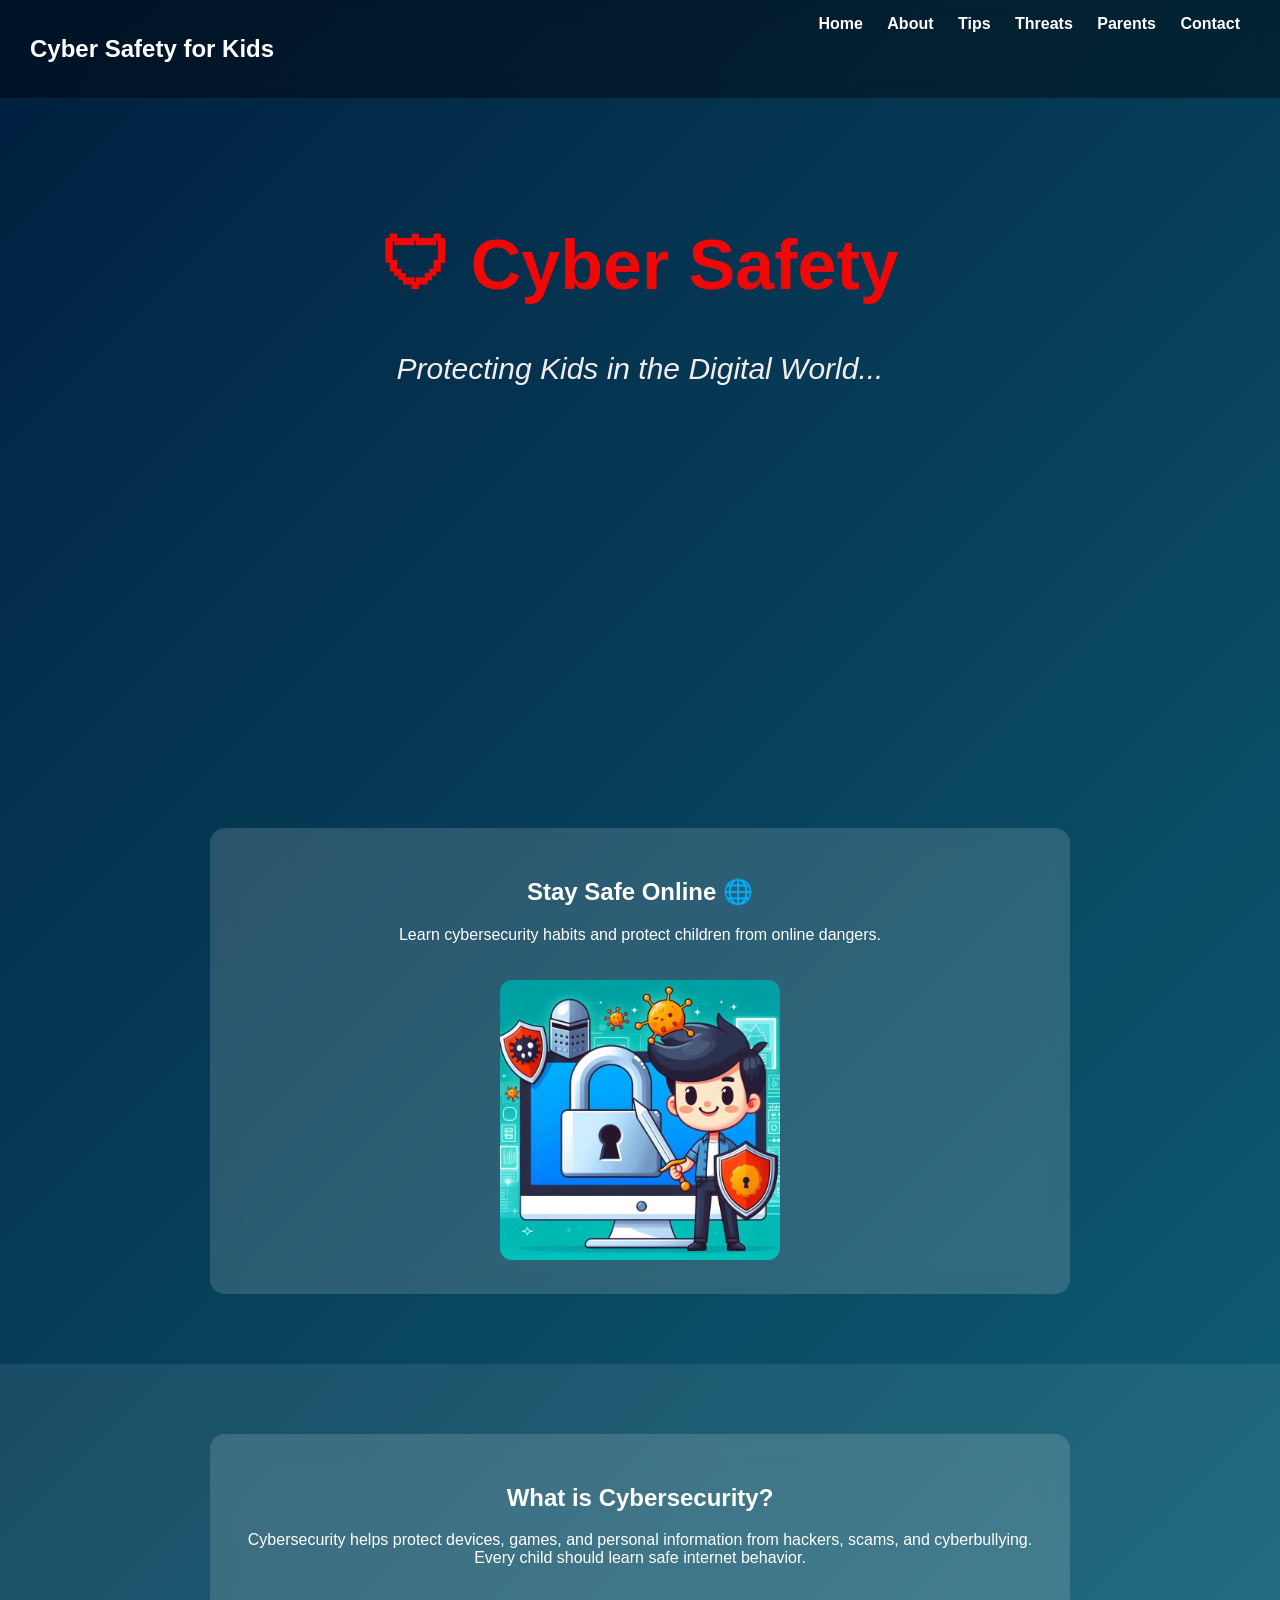
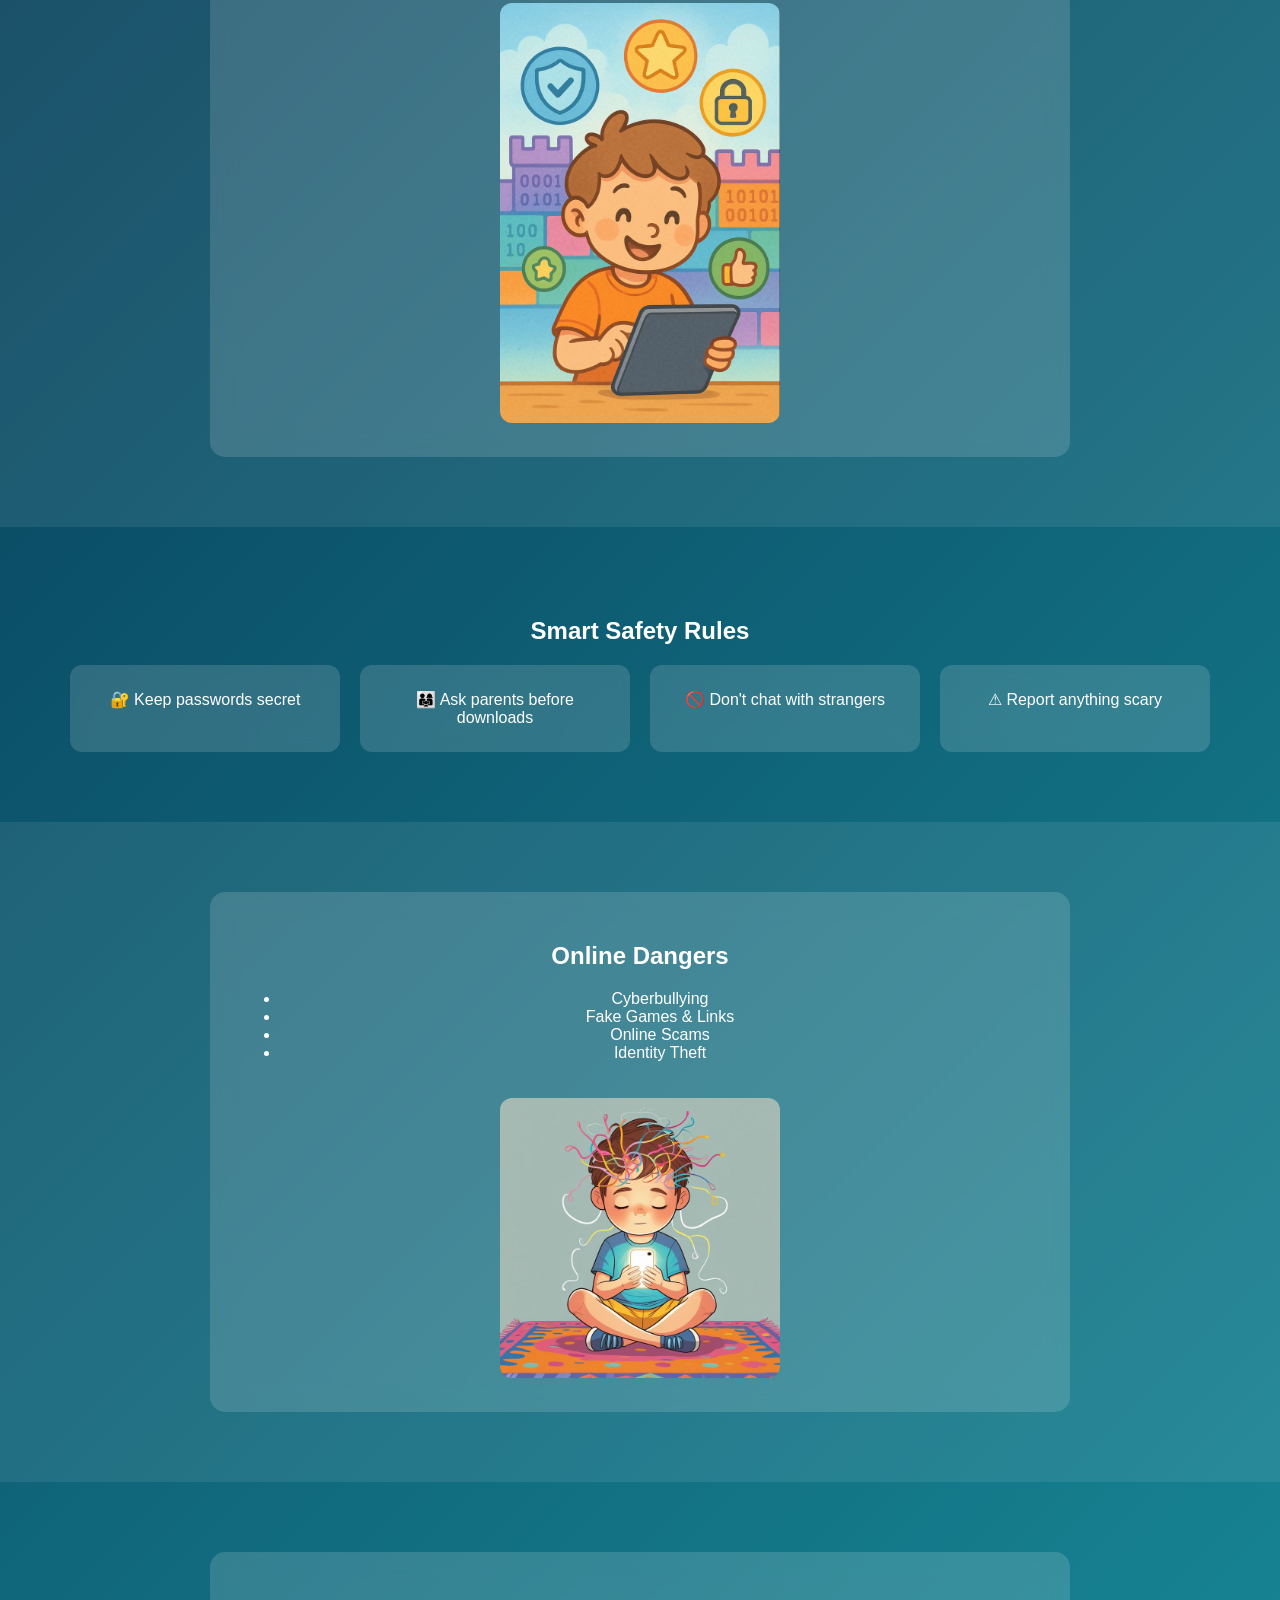
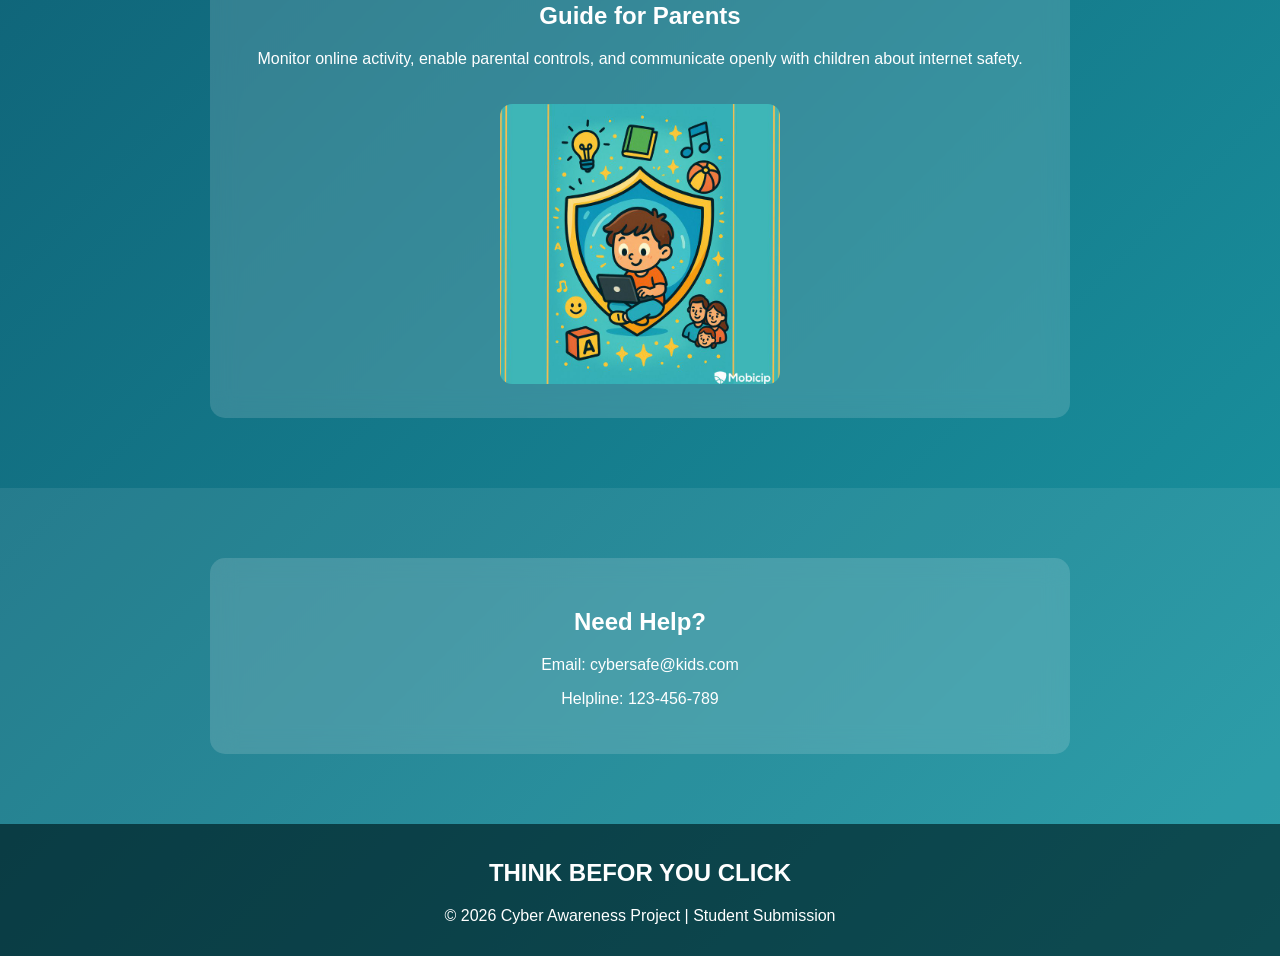
==== index.html @ 1bf78d29 "Rename cyber.html to index.html" ====
<!DOCTYPE html>
<html lang="en">
<head>
<meta charset="UTF-8">
<meta name="viewport" content="width=device-width, initial-scale=1.0">
<title>Cyber Safety for Children</title>
<link rel="stylesheet" href="cyber.css">
</head>

<body>
    <header>
    <h2>Cyber Safety for Kids</h2>
    <nav>
        <a href="#home">Home</a>
        <a href="#about">About</a>
        <a href="#tips">Tips</a>
        <a href="#threats">Threats</a>
        <a href="#parents">Parents</a>
        <a href="#contact">Contact</a>
    </nav>
</header>

<!-- ===== INTRO SCREEN ===== -->
<div class="intro">
    <h1 class="logo">🛡 Cyber Safety</h1>
    <p class="typing">Protecting Kids in the Digital World...</p>
</div>

<!-- ===== NAVBAR ===== -->


<!-- ===== HOME ===== -->
<section id="home" class="section">
    <div class="glass">
        <h1>Stay Safe Online 🌐</h1>
        <p>Learn cybersecurity habits and protect children from online dangers.</p>

        <!-- ADD HERO IMAGE HERE -->
        <img src="protect.jpeg" alt="Kids Cyber Safety">
    </div>
</section>

<!-- ===== ABOUT ===== -->
<section id="about" class="section light">
    <div class="glass">
        <h2>What is Cybersecurity?</h2>
        <p>
            Cybersecurity helps protect devices, games, and personal information
            from hackers, scams, and cyberbullying. Every child should learn
            safe internet behavior.
        </p>

        <!-- ADD EDUCATION IMAGE -->
        <img src="learning.jpeg">
    </div>
</section>

<!-- ===== SAFETY TIPS ===== -->
<section id="tips" class="section">
<h2>Smart Safety Rules</h2>

<div class="card-container">
    <div class="card">🔐 Keep passwords secret</div>
    <div class="card">👨‍👩‍👧 Ask parents before downloads</div>
    <div class="card">🚫 Don't chat with strangers</div>
    <div class="card">⚠ Report anything scary</div>
</div>

</section>

<!-- ===== THREATS ===== -->
<section id="threats" class="section light">
<div class="glass">
<h2>Online Dangers</h2>
<ul>
<li>Cyberbullying</li>
<li>Fake Games & Links</li>
<li>Online Scams</li>
<li>Identity Theft</li>
</ul>

<!-- ADD THREAT IMAGE -->
<img src="threatining.jpeg">
</div>
</section>

<!-- ===== PARENTS GUIDE ===== -->
<section id="parents" class="section">
<div class="glass">
<h2>Guide for Parents</h2>
<p>
Monitor online activity, enable parental controls,
and communicate openly with children about internet safety.
</p>


<!-- ADD SAFE IMAGE -->
<img src="safe.jpeg">
</div>
</section>

<!-- ===== CONTACT ===== -->
<section id="contact" class="section light">
<div class="glass">
<h2>Need Help?</h2>
<p>Email: cybersafe@kids.com</p>
<p>Helpline: 123-456-789</p>
</div>
</section>



<footer>
    <h2>THINK BEFOR YOU CLICK</h2>
<p>© 2026 Cyber Awareness Project | Student Submission</p>
</footer>

</body>
</html>
---- cyber.css ----
/* ===== BODY BACKGROUND ANIMATION ===== */
body{
    margin:0;
    font-family:Arial, Helvetica, sans-serif;
    color:white;
    background:linear-gradient(-45deg,#001f3f,#0077ff,#24c0c5,#001f3f);
    background-size:400% 400%;
    animation:bgMove 10s infinite alternate;
    scroll-behavior:smooth;
}

@keyframes bgMove{
    0%{background-position:0% 50%;}
    100%{background-position:100% 50%;}
}

/* ===== INTRO ===== */
.intro{
    text-align:center;
    padding:80px 20px;
    color: #f00808;
    height: 500px;
}



.logo{
    font-size:70px;
    animation:glow 2s infinite alternate;
}

@keyframes glow{
    from{ text-shadow:0 0 10px #00c6ff;}
    to{ text-shadow:0 0 25px #ffffff;}
}

/* ===== TYPING EFFECT ===== */
.typing{
   
    position:relative;
    animation: moveLR 6s linear infinite alternate;
    font-size: 30px;
    font-style: italic;
    color: #f2ecec;
}
    


    @keyframes moveLR{
    
        from{ left: -400px; }
     to{ left:400px; }
}


/* ===== HEADER ===== */
header{
    background:rgba(0,0,0,0.4);
    display:flex;
    justify-content:space-between;
    padding:15px 30px;
    position:sticky;
    top:0;
    backdrop-filter:blur(10px);
}

nav a{
    color:white;
    margin:10px;
    text-decoration:none;
    font-weight:bold;
    transition:0.3s;
}

nav a:hover{
    color:#00ffd5;
}

/* ===== SECTIONS ===== */
.section{
    padding:70px 20px;
    text-align:center;
}

.light{
    background:rgba(255,255,255,0.08);
}

/* ===== GLASS EFFECT ===== */
.glass{
    background:rgba(255,255,255,0.15);
    padding:30px;
    border-radius:15px;
    backdrop-filter:blur(12px);
    max-width:800px;
    margin:auto;
    
}

/* ===== IMAGES ===== */
img{
    width:280px;
    border-radius:12px;
    margin-top:20px;
    transition:0.5s;
}

img:hover{
    transform:scale(1.1) rotate(2deg);
}

/* ===== CARDS ===== */
.card-container{
    display:flex;
    flex-wrap:wrap;
    justify-content:center;
    gap:20px;
}

.card{
    background:rgba(255,255,255,0.15);
    padding:25px;
    width:220px;
    border-radius:12px;
    transition:0.4s;
    backdrop-filter:blur(8px);
}

.card:hover{
    transform:translateY(-12px) scale(1.05);
    background:#00c6ff;
}

/* ===== FOOTER ===== */
footer{
    text-align:center;
    padding:15px;
    background:rgba(0,0,0,0.5);
}
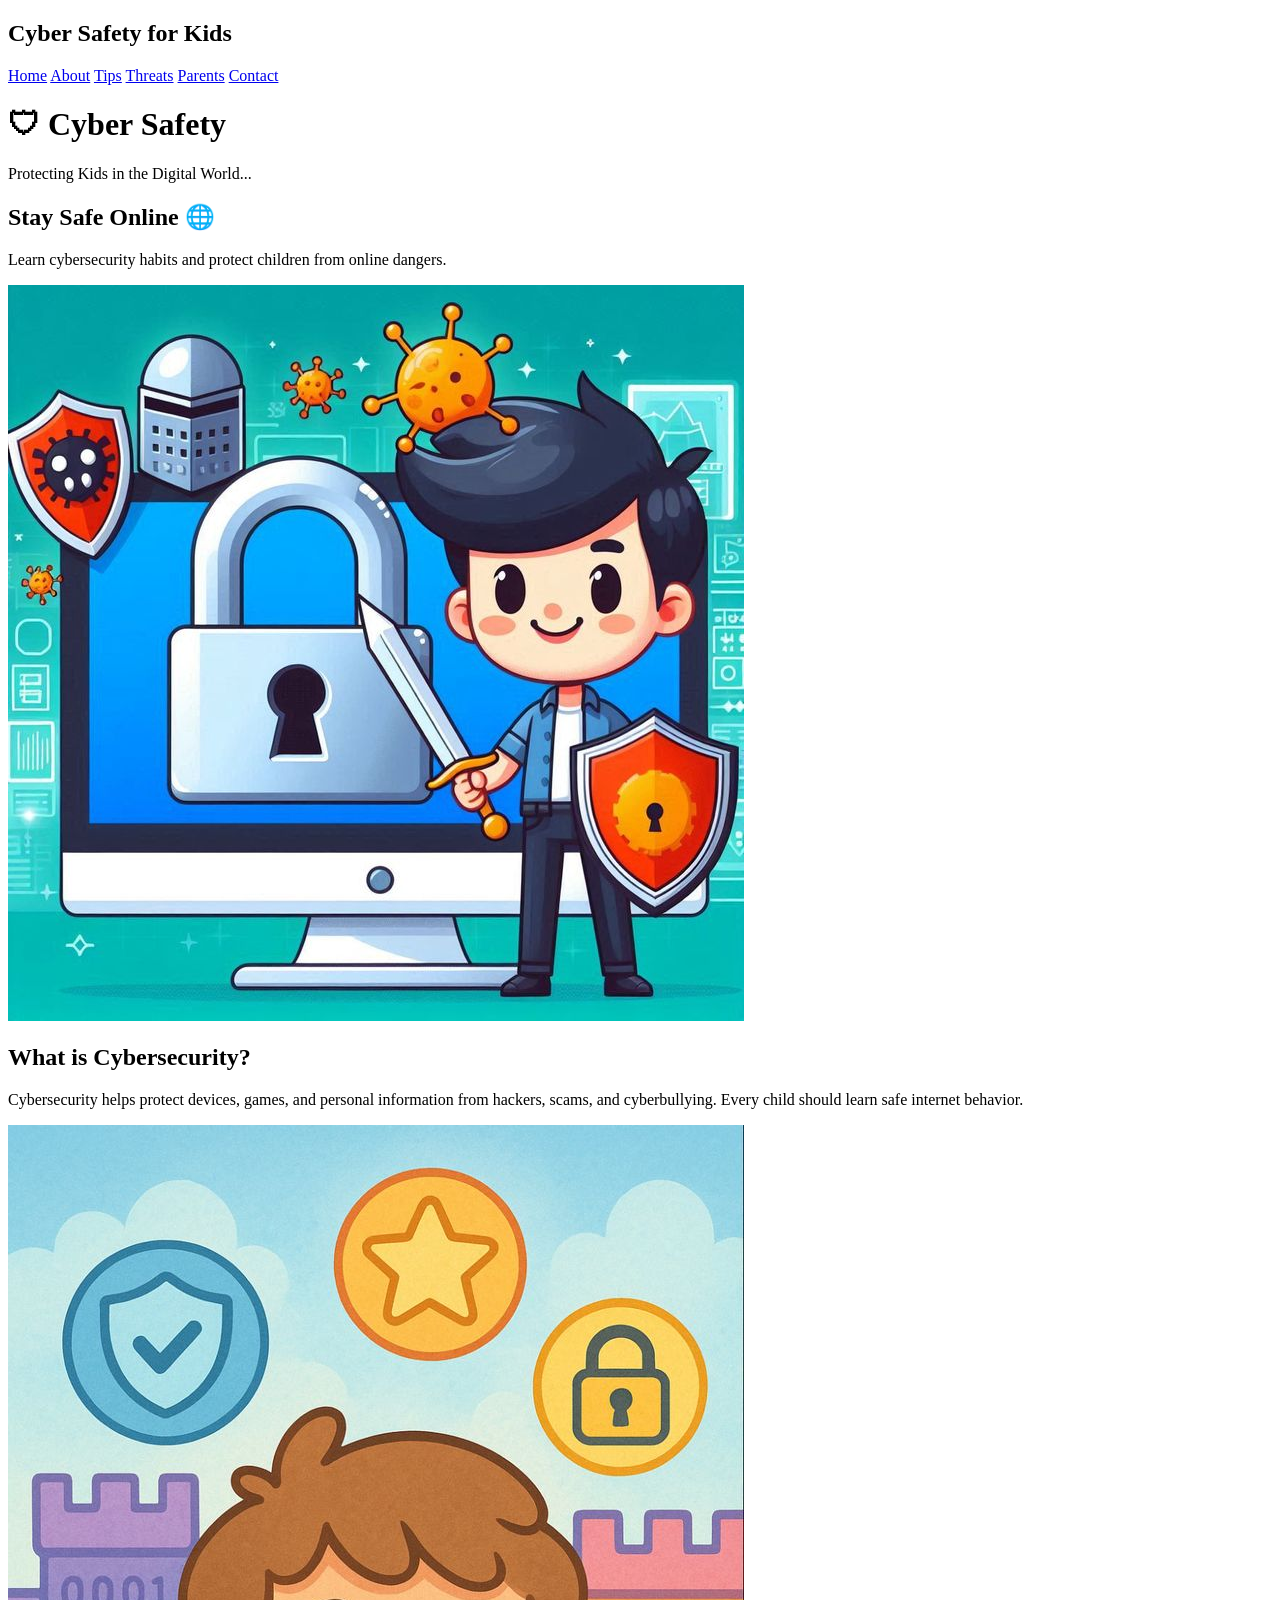
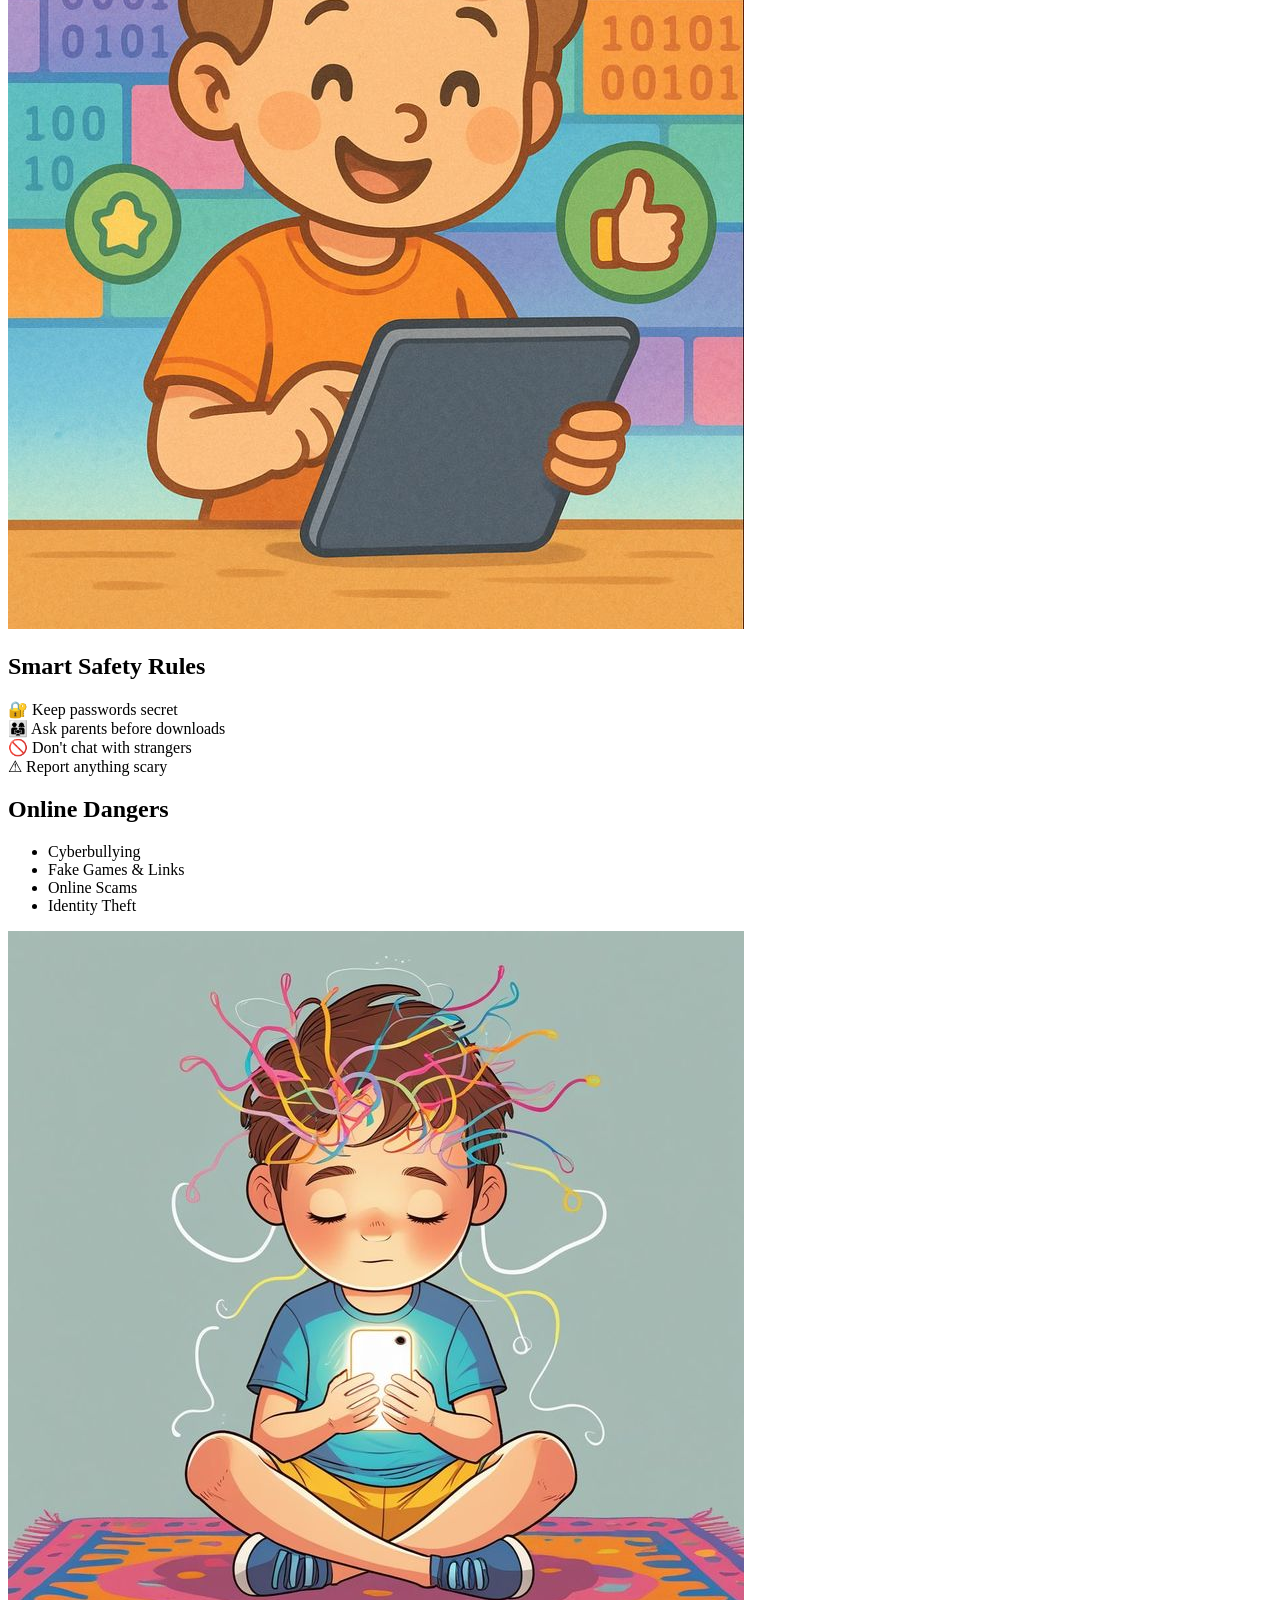
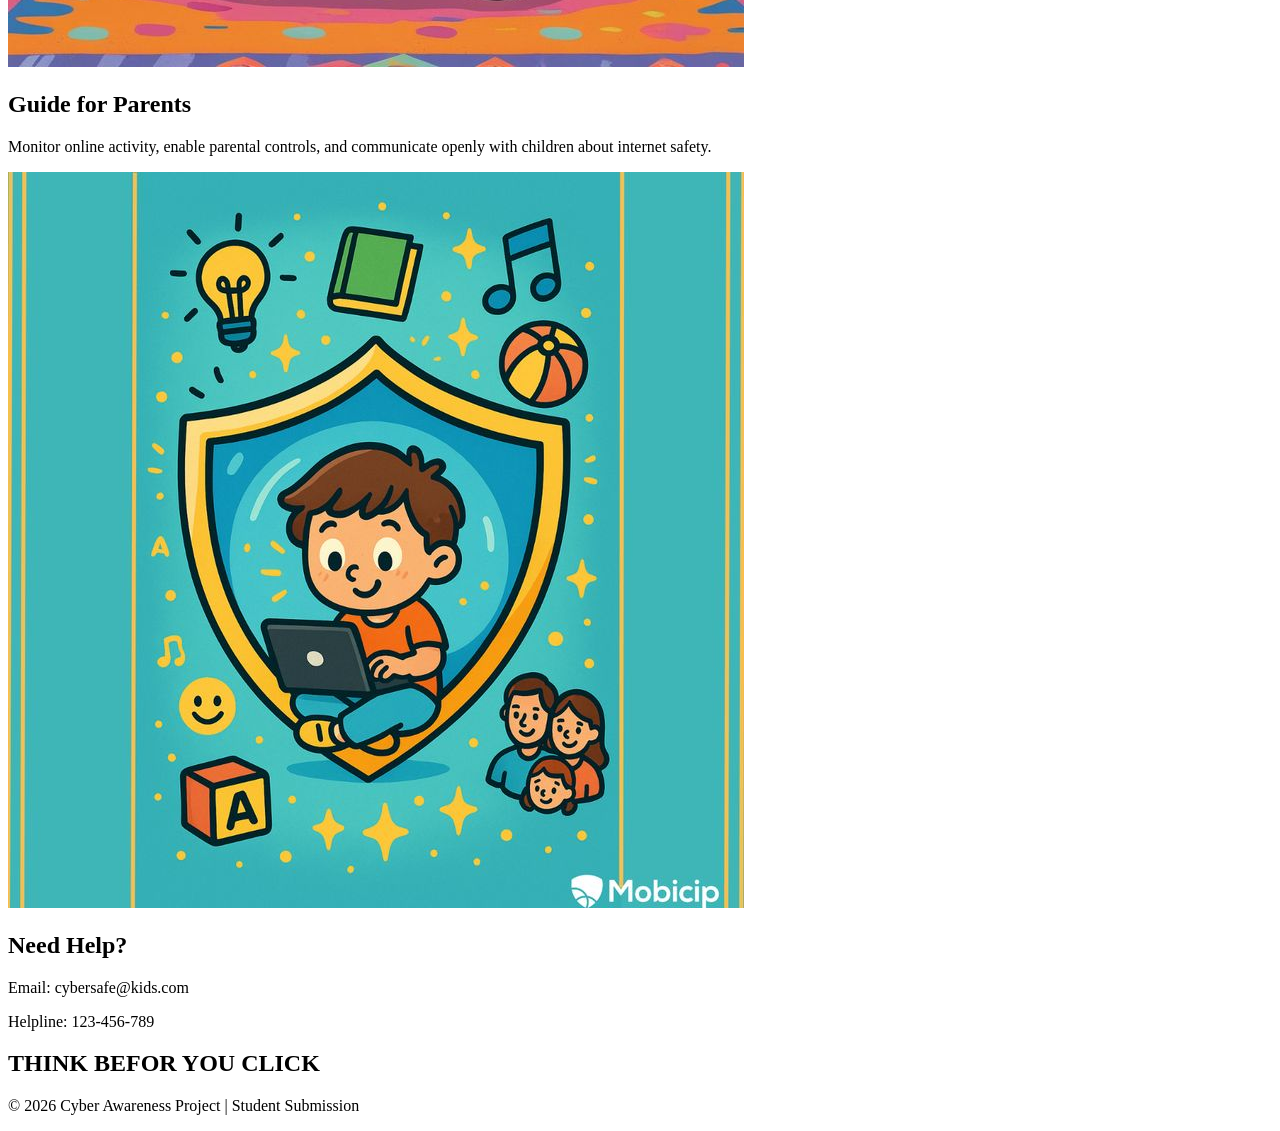
==== commit 65f3db55: "Update index.html" ====
--- a/index.html
+++ b/index.html
@@ -4,7 +4,7 @@
 <meta charset="UTF-8">
 <meta name="viewport" content="width=device-width, initial-scale=1.0">
 <title>Cyber Safety for Children</title>
-<link rel="stylesheet" href="cyber.css">
+<link rel="stylesheet" href="style.css">
 </head>
 
 <body>
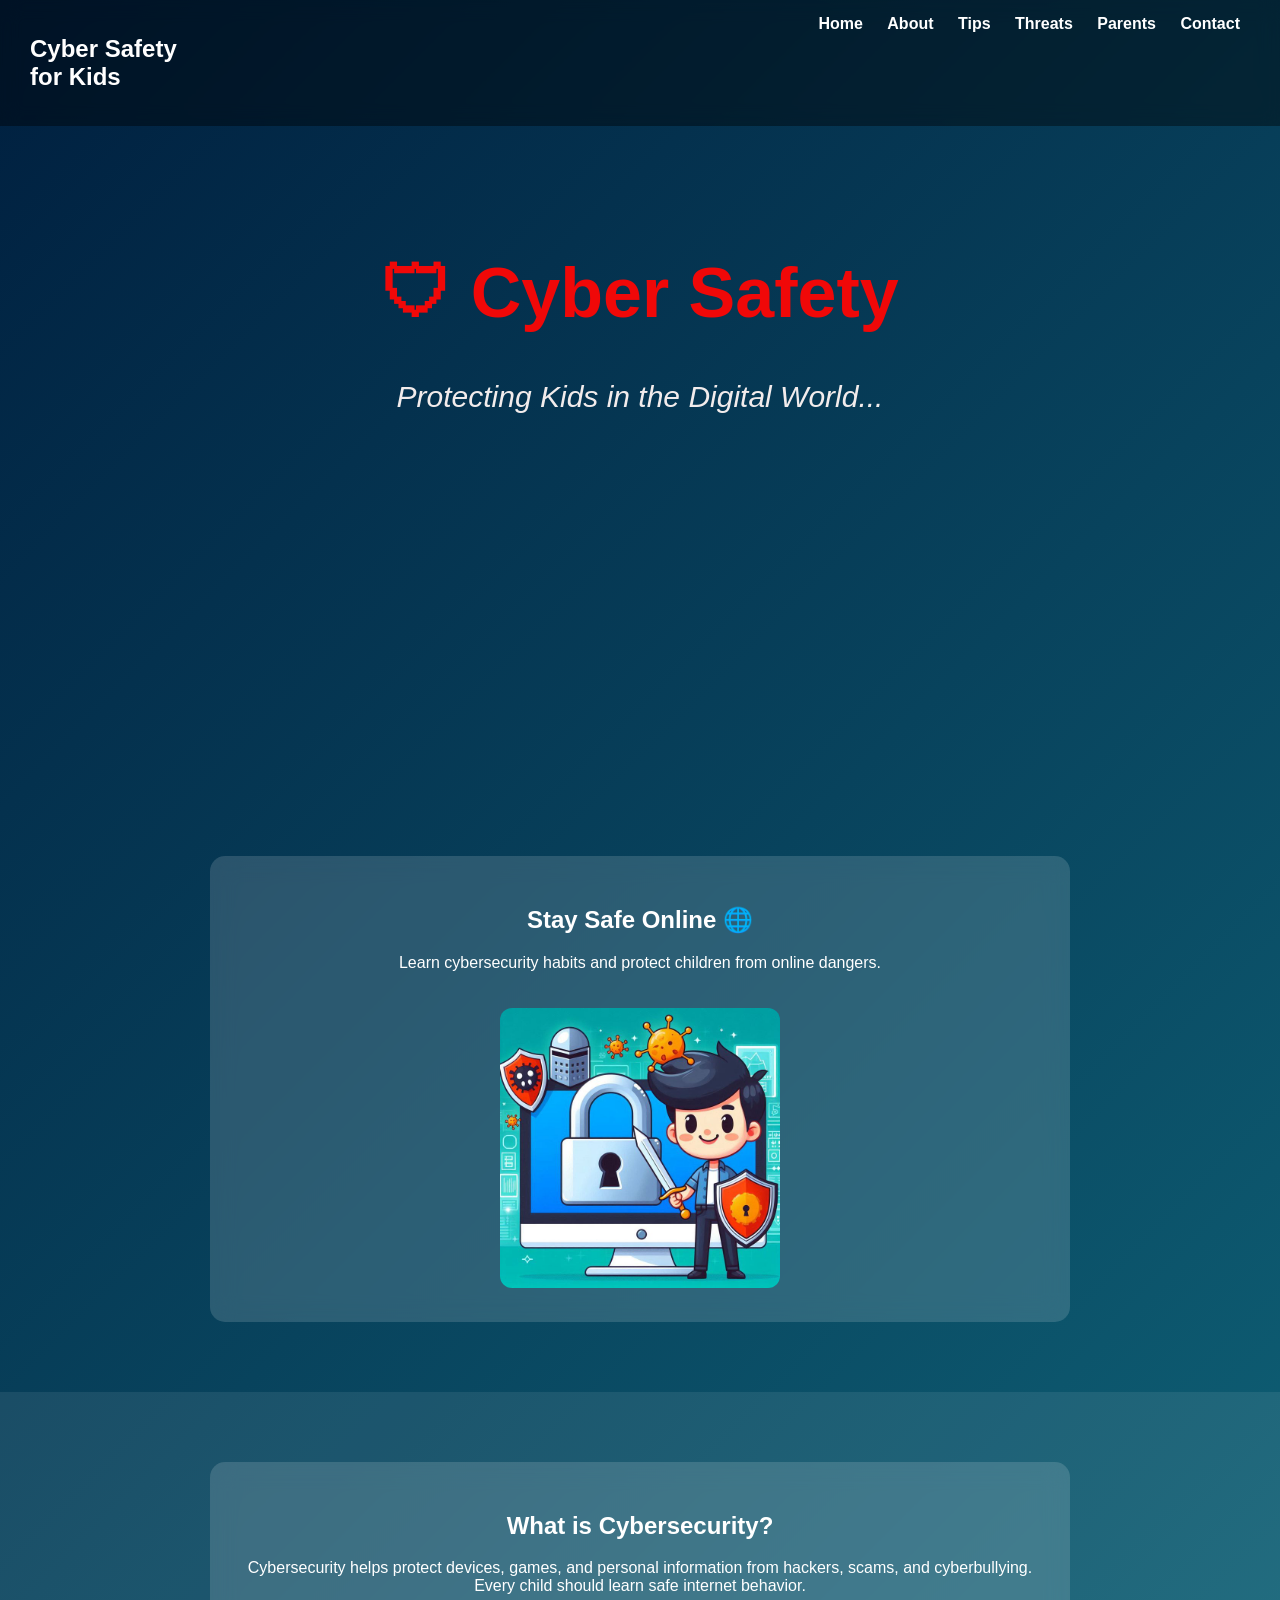
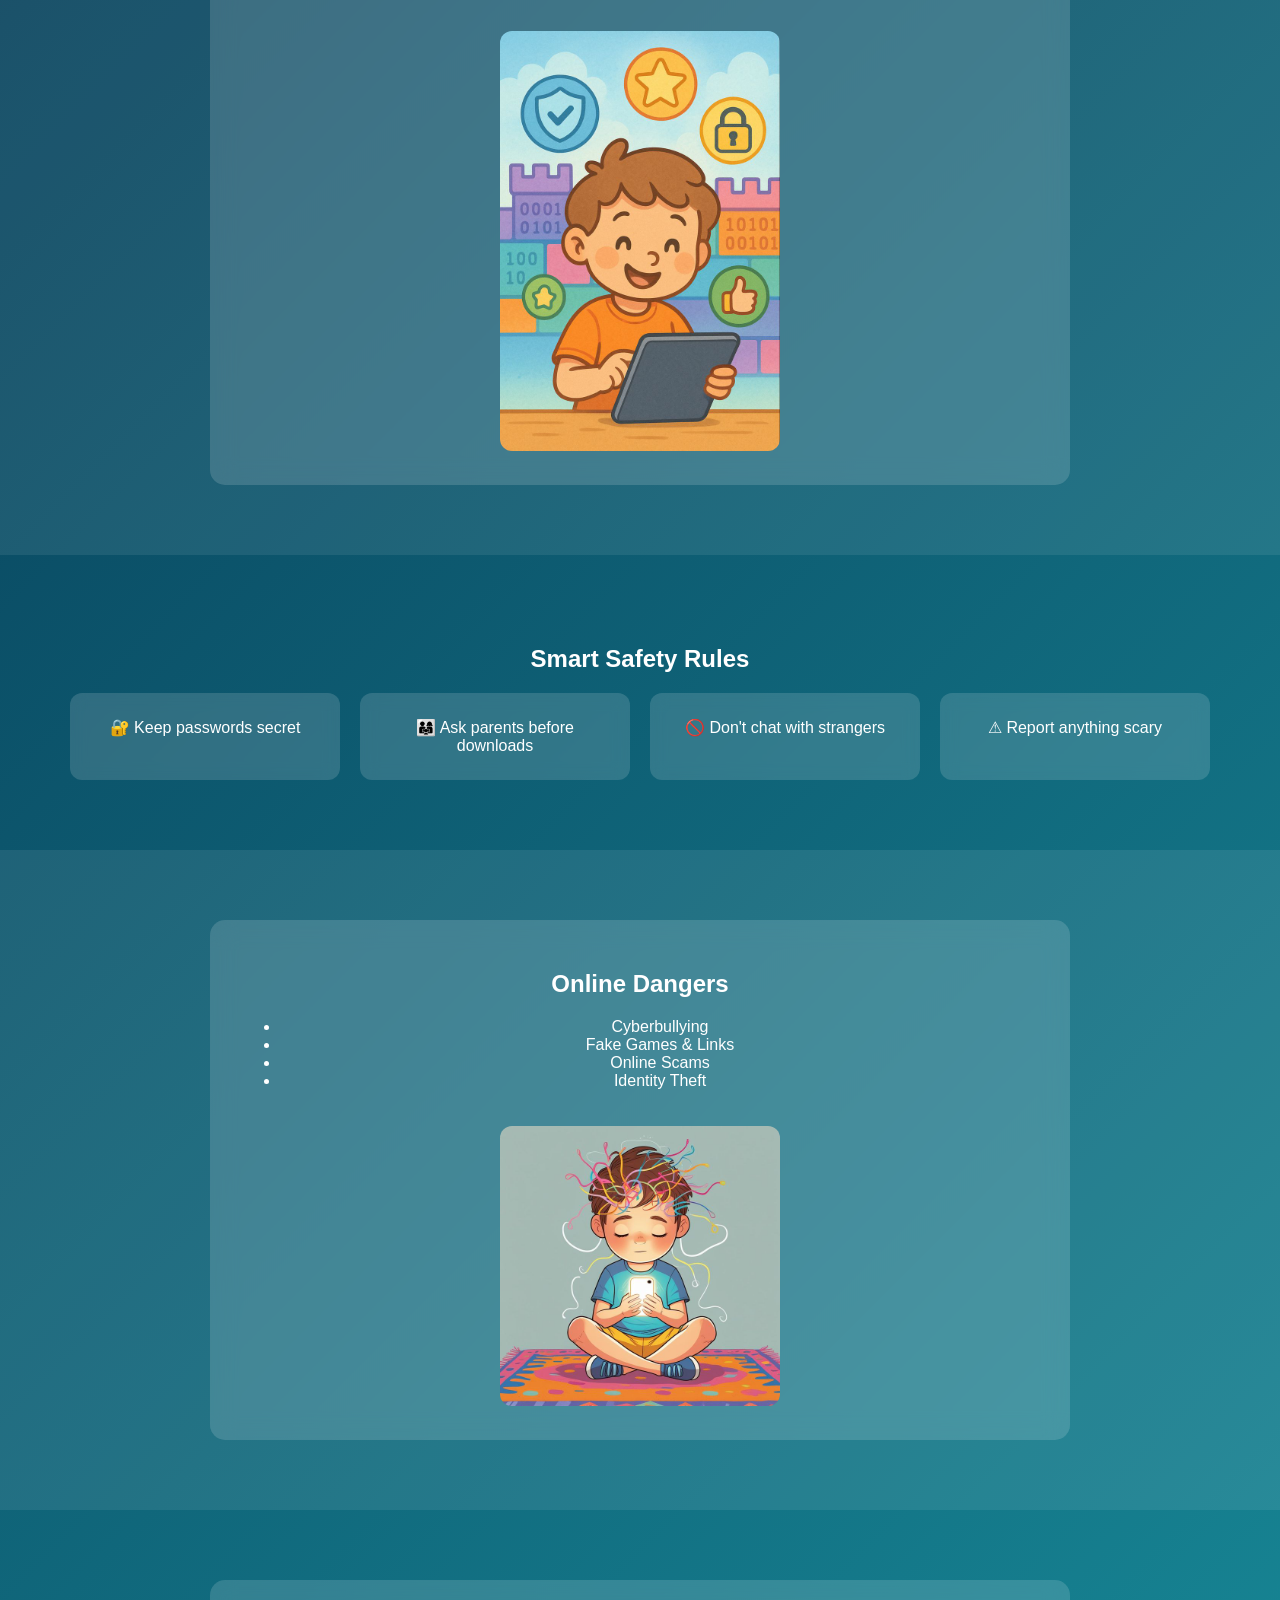
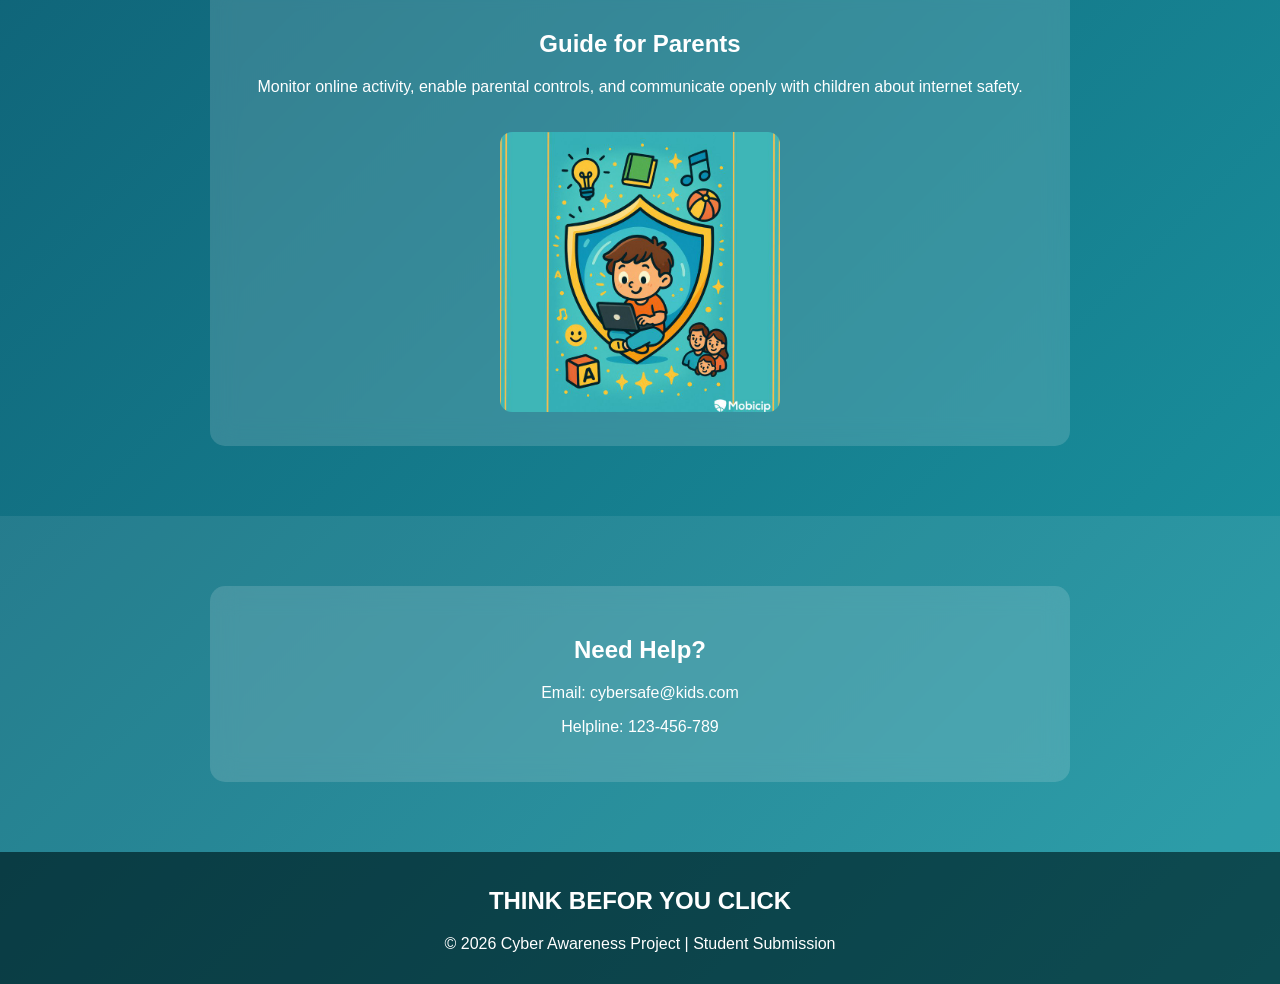
==== commit 06fbd177: "Update index.html" ====
--- a/index.html
+++ b/index.html
@@ -9,7 +9,7 @@
 
 <body>
     <header>
-    <h2>Cyber Safety for Kids</h2>
+    <h2>Cyber Safety<br>for Kids</h2>
     <nav>
         <a href="#home">Home</a>
         <a href="#about">About</a>
--- a/style.css
+++ b/style.css
@@ -0,0 +1,139 @@
+/* ===== BODY BACKGROUND ANIMATION ===== */
+body{
+    margin:0;
+    font-family:Arial, Helvetica, sans-serif;
+    color:white;
+    background:linear-gradient(-45deg,#001f3f,#0077ff,#24c0c5,#001f3f);
+    background-size:400% 400%;
+    animation:bgMove 10s infinite alternate;
+    scroll-behavior:smooth;
+}
+
+@keyframes bgMove{
+    0%{background-position:0% 50%;}
+    100%{background-position:100% 50%;}
+}
+
+/* ===== INTRO ===== */
+.intro{
+    text-align:center;
+    padding:80px 20px;
+    color: #f00808;
+    height: 500px;
+}
+
+
+
+.logo{
+    font-size:70px;
+    animation:glow 2s infinite alternate;
+}
+
+@keyframes glow{
+    from{ text-shadow:0 0 10px #00c6ff;}
+    to{ text-shadow:0 0 25px #ffffff;}
+}
+
+/* ===== TYPING EFFECT ===== */
+.typing{
+   
+    position:relative;
+    animation: moveLR 6s linear infinite alternate;
+    font-size: 30px;
+    font-style: italic;
+    color: #f2ecec;
+}
+    
+
+
+    @keyframes moveLR{
+    
+        from{ left: -400px; }
+     to{ left:400px; }
+}
+
+
+/* ===== HEADER ===== */
+header{
+    background:rgba(0,0,0,0.4);
+    display:flex;
+    justify-content:space-between;
+    padding:15px 30px;
+    position:sticky;
+    top:0;
+    backdrop-filter:blur(10px);
+}
+
+nav a{
+    color:white;
+    margin:10px;
+    text-decoration:none;
+    font-weight:bold;
+    transition:0.3s;
+}
+
+nav a:hover{
+    color:#00ffd5;
+}
+
+/* ===== SECTIONS ===== */
+.section{
+    padding:70px 20px;
+    text-align:center;
+}
+
+.light{
+    background:rgba(255,255,255,0.08);
+}
+
+/* ===== GLASS EFFECT ===== */
+.glass{
+    background:rgba(255,255,255,0.15);
+    padding:30px;
+    border-radius:15px;
+    backdrop-filter:blur(12px);
+    max-width:800px;
+    margin:auto;
+    
+}
+
+/* ===== IMAGES ===== */
+img{
+    width:280px;
+    border-radius:12px;
+    margin-top:20px;
+    transition:0.5s;
+}
+
+img:hover{
+    transform:scale(1.1) rotate(2deg);
+}
+
+/* ===== CARDS ===== */
+.card-container{
+    display:flex;
+    flex-wrap:wrap;
+    justify-content:center;
+    gap:20px;
+}
+
+.card{
+    background:rgba(255,255,255,0.15);
+    padding:25px;
+    width:220px;
+    border-radius:12px;
+    transition:0.4s;
+    backdrop-filter:blur(8px);
+}
+
+.card:hover{
+    transform:translateY(-12px) scale(1.05);
+    background:#00c6ff;
+}
+
+/* ===== FOOTER ===== */
+footer{
+    text-align:center;
+    padding:15px;
+    background:rgba(0,0,0,0.5);
+}
